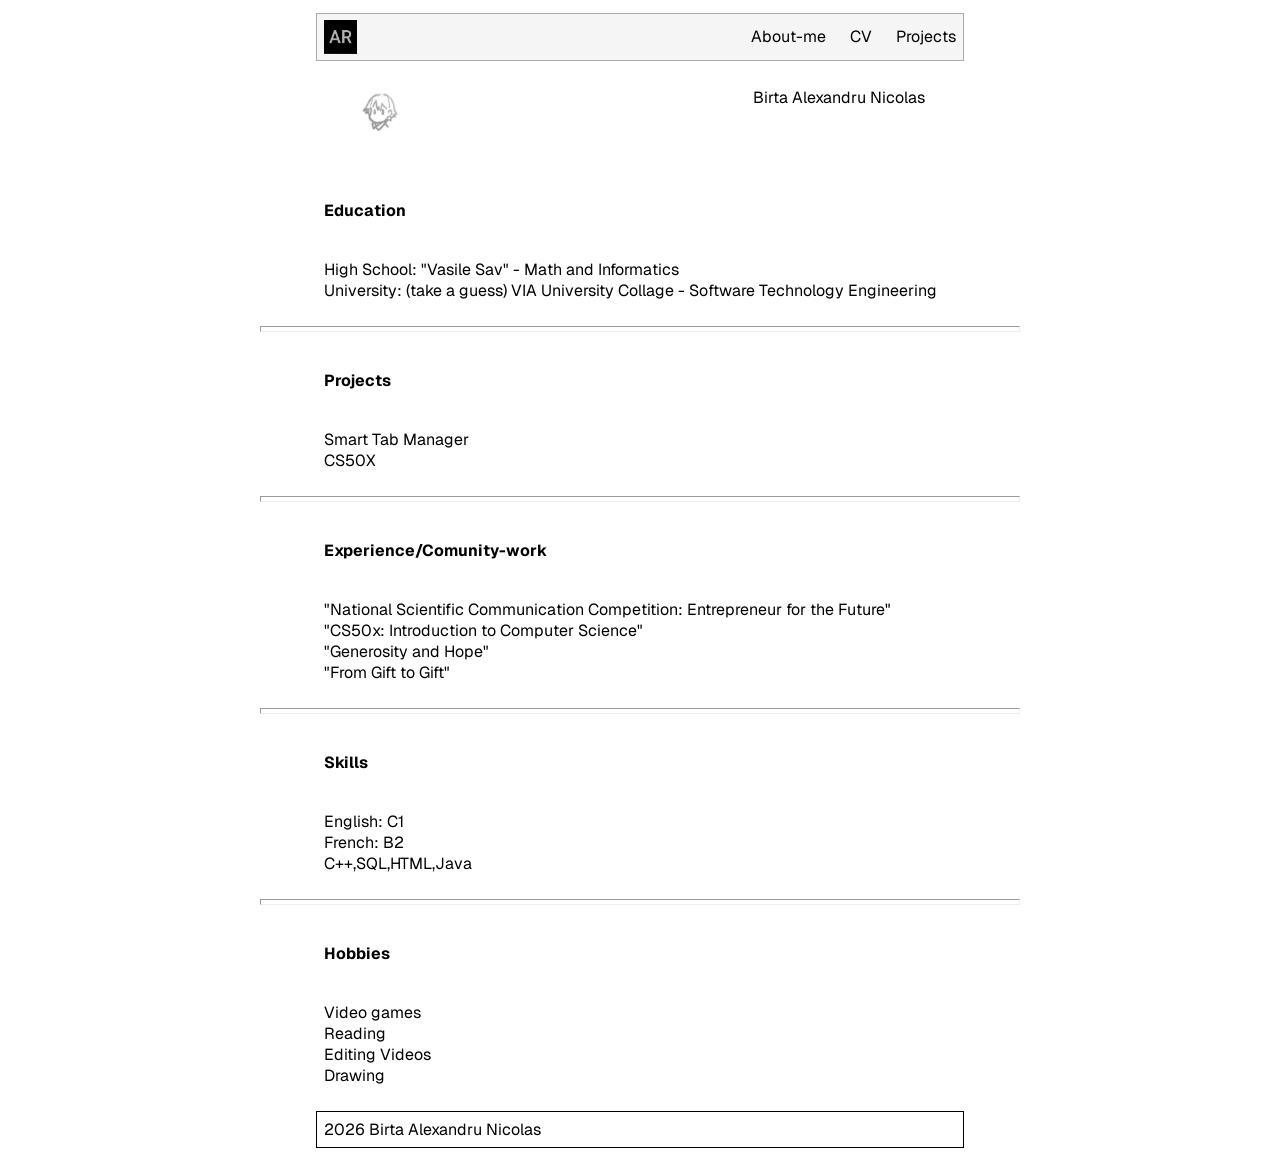
==== index.html @ d087183c "Rename CV.html to index.html" ====
<!DOCTYPE html>
<html lang="en">

<head>
    <meta charset="utf-8">
    <title>CV</title>
    <link  href="css/styles.css" type="text/css" rel="stylesheet">
</head>
<body>
    <!-- ===================== NAVBAR (same on every page) ===================== -->
    <div class="navbar">
        <div class="in-navbar">
            <img class="navbar-image" src="images/AR.png" alt="navbarimage">
            <div class="nav-links">
            <a href="About-me.html">About-me</a>
            <a href="CV.html">CV</a>
            <a href="Project.html">Projects</a>
            </div>
        </div>
    </div>
    <div>
        <div class="CV-photo-name">
            <img class="placeholder" src="images/CV-photo.jpg" width="50" height="50" alt="cvphoto">
            Birta Alexandru Nicolas
        </div>
    </div>
    <div class="Title">
        Education
    </div>
    <div class="Text">
        High School: "Vasile Sav" - Math and Informatics<br>
        University: (take a guess) VIA University Collage - Software Technology Engineering
    </div>
    <hr class="bar">
    <div class="Title">
        Projects
    </div>
    <div class="Text">
        Smart Tab Manager<br>
        CS50X
    </div>
    <hr class="bar">
    <div class="Title">
        Experience/Comunity-work
    </div>
    <div class="Text">
        "National Scientific Communication Competition: Entrepreneur for the Future"<br>
        "CS50x: Introduction to Computer Science"<br>
        "Generosity and Hope"<br>
        "From Gift to Gift"<br>
    </div>
    <hr class="bar">
    <div class="Title">
        Skills
    </div>
    <div class="Text">
        English: C1 <br>
        French: B2 <br>
        C++,SQL,HTML,Java<br>
    </div>
    <hr class="bar">
    <div class="Title">
        Hobbies
    </div>
    <div class="Text">
        Video games<br>
        Reading<br>
        Editing Videos<br>
        Drawing
    </div>
    <!-- ===================== FOOTER (same on every page) ===================== -->
    <footer class="footer">
        <div>
            <span>2026 Birta Alexandru Nicolas</span>
        </div>
    </footer>
</body>
</html>
---- css/styles.css ----
@import url('https://fonts.googleapis.com/css2?family=Geist:wght@100..900&display=swap');
body
{
    font-family: "Geist";
}
.navbar 
{
    padding: 5pt;
    border-style: solid;
    border-width: 1pt;
    border-color: rgb(172, 171, 171);
    text-align: center;
    width: 50%;
    margin: 0 auto;
    margin-top: 1%;
    margin-bottom: 2%;
    height: 10%;
    background-color: whitesmoke;
}
a {
  text-decoration: none;
  color: inherit;
}   
.in-navbar
{
    display: flex;
    justify-content: space-between;
    align-items: center;
}
.nav-links {
  display: flex;
  gap: 1.5rem;                
  align-items: center;
}
.Title
{
    font-weight: bold;
    width: 50%;
    margin: 0 auto;
    margin-top: 3%;
    margin-bottom: 3%;
}
.fix
{
    width: 50%;
    margin: 0 auto;
}
.name-box
{
    display: grid;
    grid-template-columns: auto auto;
    align-content: start;
}
.black-box
{
    display: flex;
    align-items: center;
    padding: 2pt;
    background-color: black;
    color:white;
    margin-bottom: 3%;
    margin-top: 3%;
}
.Text
{
    width: 50%;
    margin: 0 auto;
    margin-top: 2%;
    margin-bottom: 2%;
}
.CV-photo-name
{
    display:flex;
    grid-template-columns: auto auto;
    justify-content: space-evenly;
    margin-top: 1%;
    margin-bottom: 5%;
}
.navbar-image
{
    width:25pt;
    height:25pt
}
.bar
{
    width: 60%;
    height: 4px;
}
.image-grid
{
    width: 24%;
    height: 24%;
}
.footer
{
    padding: 5pt;
    border-style: solid;
    border-width: 1pt;
    width: 50%;
    margin: 0 auto;
    margin-top: 1%;
    margin-bottom: 2%;
    height: 10%;
}
@media (min-width: 768px) and (max-width: 1023px)
{
    .navbar
    {
        width: 80%;
    }
    .Title
    {
        width: 80%;
    }
    .fix
    {
        width: 80%;
    }
    .Text
    {
        width: 80%;
    }
    .images-inGrid
    {
        width: 100%;
        height: auto;
        grid-template-columns: auto auto auto auto;
        grid-template-rows: auto;
        gap: 5pt;
    }
    .CV-photo-name
    {
        flex-wrap: wrap;
    }
}
@media (max-width: 767px)
{
    .navbar
    {
        width: 92%;
        height: auto;
    }
    .in-navbar
    {
        flex-wrap: wrap;
        row-gap: 8pt;
    }
    .nav-links
    {
        gap: 0.75rem;
    }
    .Title
    {
        width: 90%;
    }
    .fix
    {
        width: 90%;
    }
    .Text
    {
        width: 90%;
    }
    .name-box
    {
        grid-template-columns: auto;
    }
    .images-inGrid
    {
        width: 100%;
        height: auto;
        grid-template-columns: auto auto;
        grid-template-rows: auto auto;
        gap: 5pt;
    }
    .CV-photo-name
    {
        flex-direction: column;
        align-items: center;
    }
}
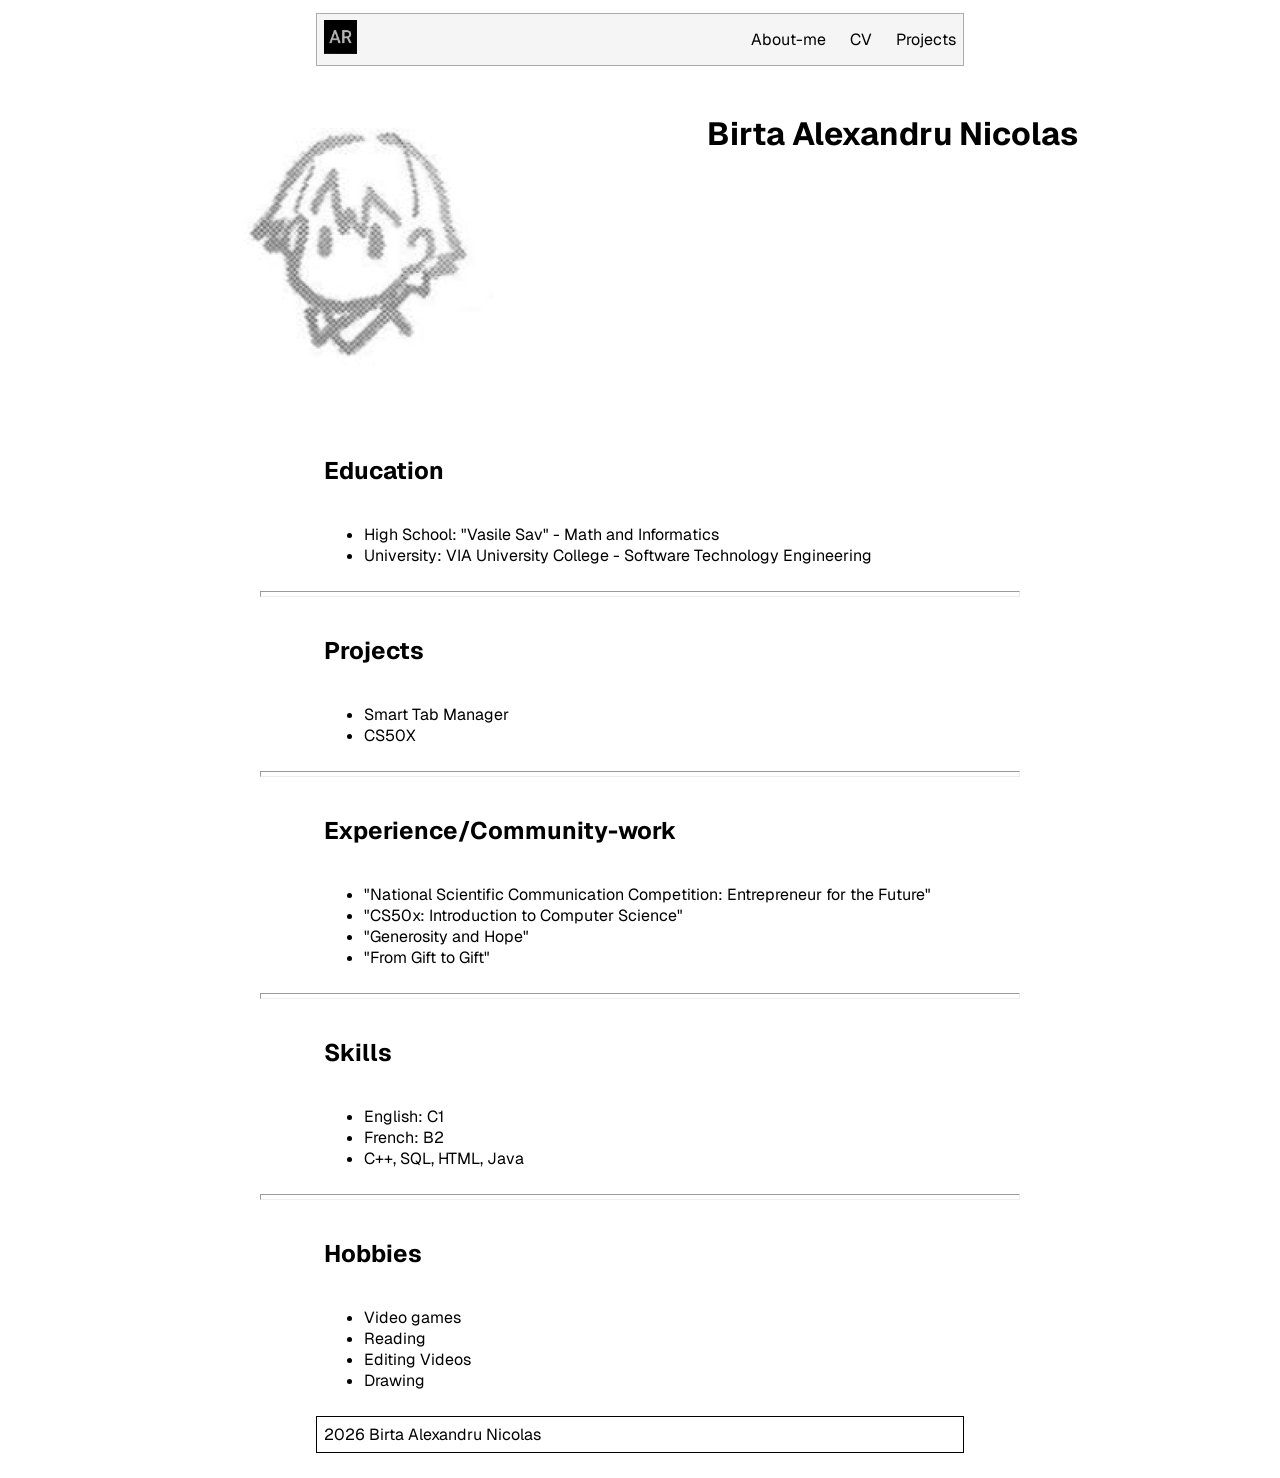
==== commit 16513c1e: "Add files via upload" ====
--- a/index.html
+++ b/index.html
@@ -3,76 +3,99 @@
 
 <head>
     <meta charset="utf-8">
+    <meta name="viewport" content="width=device-width, initial-scale=1">
     <title>CV</title>
-    <link  href="css/styles.css" type="text/css" rel="stylesheet">
+    <link href="css/styles.css" type="text/css" rel="stylesheet">
 </head>
 <body>
+
     <!-- ===================== NAVBAR (same on every page) ===================== -->
-    <div class="navbar">
+    <header class="navbar">
         <div class="in-navbar">
-            <img class="navbar-image" src="images/AR.png" alt="navbarimage">
-            <div class="nav-links">
-            <a href="About-me.html">About-me</a>
-            <a href="CV.html">CV</a>
-            <a href="Project.html">Projects</a>
+            <a href="About-me.html">
+                <img class="navbar-image" src="images/AR.png" alt="navbarimage">
+            </a>
+            <nav class="nav-links" aria-label="Main navigation">
+                <a href="About-me.html">About-me</a>
+                <a href="index.html" class="active">CV</a>
+                <a href="Project.html">Projects</a>
+            </nav>
+        </div>
+    </header>
+
+    <main>
+        <div class="CV-photo-name">
+            <img class="placeholder" src="images/CV-photo.jpg" alt="cvphoto">
+            <h1>Birta Alexandru Nicolas</h1>
+        </div>
+
+        <!-- ===================== Each row below is a CSS Grid: label | content ===================== -->
+        <section class="cv-section">
+            <h2 class="Title">Education</h2>
+            <div class="Text">
+                <ul>
+                    <li>High School: "Vasile Sav" - Math and Informatics</li>
+                    <li>University: VIA University College - Software Technology Engineering</li>
+                </ul>
             </div>
-        </div>
-    </div>
-    <div>
-        <div class="CV-photo-name">
-            <img class="placeholder" src="images/CV-photo.jpg" width="50" height="50" alt="cvphoto">
-            Birta Alexandru Nicolas
-        </div>
-    </div>
-    <div class="Title">
-        Education
-    </div>
-    <div class="Text">
-        High School: "Vasile Sav" - Math and Informatics<br>
-        University: (take a guess) VIA University Collage - Software Technology Engineering
-    </div>
-    <hr class="bar">
-    <div class="Title">
-        Projects
-    </div>
-    <div class="Text">
-        Smart Tab Manager<br>
-        CS50X
-    </div>
-    <hr class="bar">
-    <div class="Title">
-        Experience/Comunity-work
-    </div>
-    <div class="Text">
-        "National Scientific Communication Competition: Entrepreneur for the Future"<br>
-        "CS50x: Introduction to Computer Science"<br>
-        "Generosity and Hope"<br>
-        "From Gift to Gift"<br>
-    </div>
-    <hr class="bar">
-    <div class="Title">
-        Skills
-    </div>
-    <div class="Text">
-        English: C1 <br>
-        French: B2 <br>
-        C++,SQL,HTML,Java<br>
-    </div>
-    <hr class="bar">
-    <div class="Title">
-        Hobbies
-    </div>
-    <div class="Text">
-        Video games<br>
-        Reading<br>
-        Editing Videos<br>
-        Drawing
-    </div>
+        </section>
+        <hr class="bar">
+
+        <section class="cv-section">
+            <h2 class="Title">Projects</h2>
+            <div class="Text">
+                <ul>
+                    <li>Smart Tab Manager</li>
+                    <li>CS50X</li>
+                </ul>
+            </div>
+        </section>
+        <hr class="bar">
+
+        <section class="cv-section">
+            <h2 class="Title">Experience/Community-work</h2>
+            <div class="Text">
+                <ul>
+                    <li>"National Scientific Communication Competition: Entrepreneur for the Future"</li>
+                    <li>"CS50x: Introduction to Computer Science"</li>
+                    <li>"Generosity and Hope"</li>
+                    <li>"From Gift to Gift"</li>
+                </ul>
+            </div>
+        </section>
+        <hr class="bar">
+
+        <section class="cv-section">
+            <h2 class="Title">Skills</h2>
+            <div class="Text">
+                <ul>
+                    <li>English: C1</li>
+                    <li>French: B2</li>
+                    <li>C++, SQL, HTML, Java</li>
+                </ul>
+            </div>
+        </section>
+        <hr class="bar">
+
+        <section class="cv-section">
+            <h2 class="Title">Hobbies</h2>
+            <div class="Text">
+                <ul>
+                    <li>Video games</li>
+                    <li>Reading</li>
+                    <li>Editing Videos</li>
+                    <li>Drawing</li>
+                </ul>
+            </div>
+        </section>
+    </main>
+
     <!-- ===================== FOOTER (same on every page) ===================== -->
     <footer class="footer">
-        <div>
+        <div class="footer-inner">
             <span>2026 Birta Alexandru Nicolas</span>
         </div>
     </footer>
+
 </body>
-</html>
+</html>
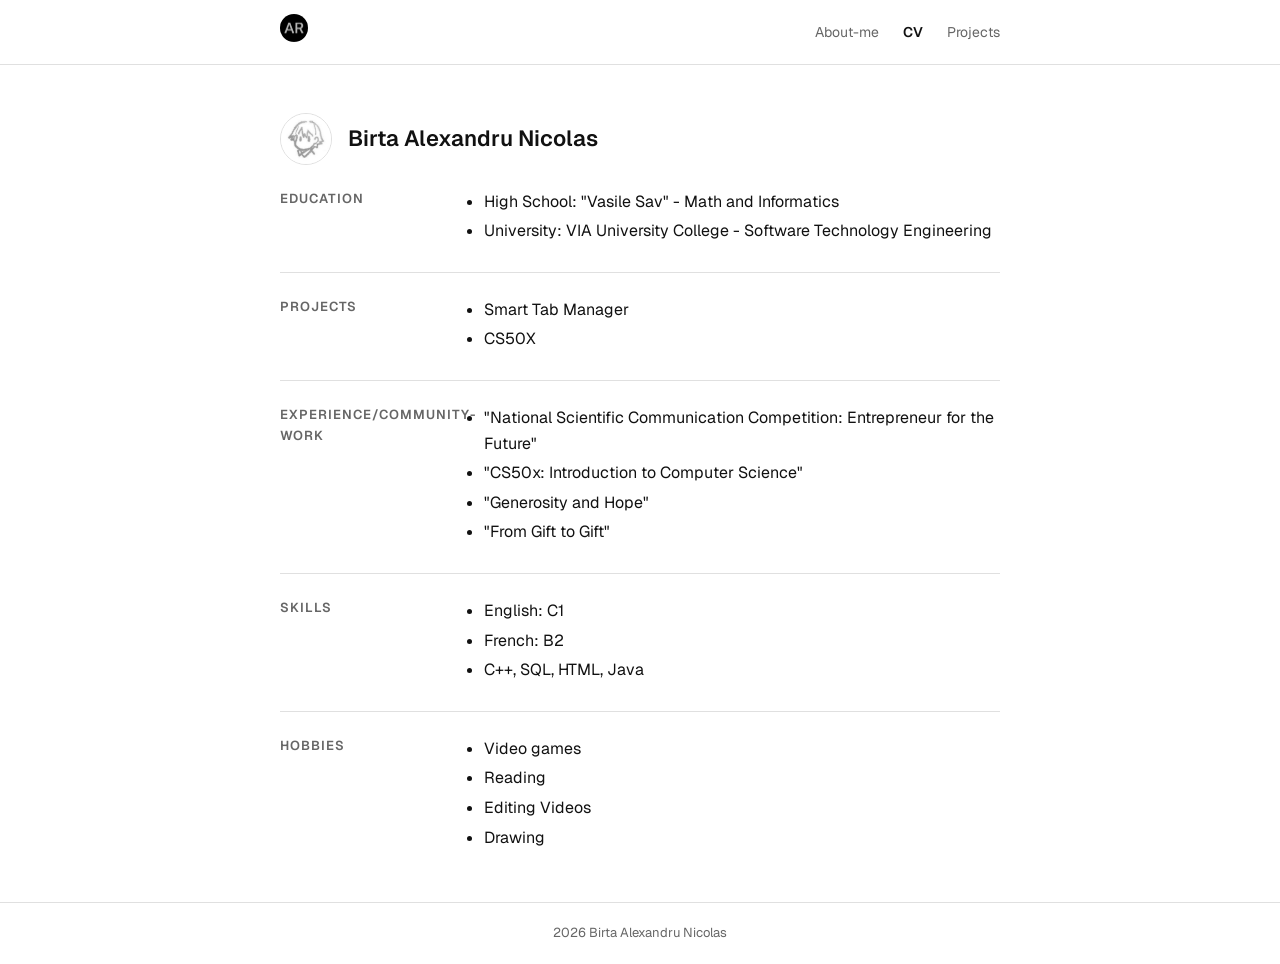
==== commit b1de1618: "Update index.html" ====
--- a/index.html
+++ b/index.html
@@ -98,4 +98,4 @@
     </footer>
 
 </body>
-</html>+</html>
--- a/css/styles.css
+++ b/css/styles.css
@@ -1,181 +1,252 @@
 @import url('https://fonts.googleapis.com/css2?family=Geist:wght@100..900&display=swap');
-body
-{
-    font-family: "Geist";
-}
-.navbar 
-{
-    padding: 5pt;
-    border-style: solid;
-    border-width: 1pt;
-    border-color: rgb(172, 171, 171);
-    text-align: center;
-    width: 50%;
-    margin: 0 auto;
-    margin-top: 1%;
-    margin-bottom: 2%;
-    height: 10%;
-    background-color: whitesmoke;
-}
+
+body {
+    margin: 0;
+    font-family: "Geist", Arial, sans-serif;
+    color: #111111;
+    line-height: 1.6;
+}
+
 a {
-  text-decoration: none;
-  color: inherit;
-}   
-.in-navbar
-{
+    text-decoration: none;
+    color: inherit;
+}
+
+img {
+    max-width: 100%;
+}
+
+ul {
+    margin: 0;
+}
+
+.navbar {
+    border-bottom: 1px solid #e0e0e0;
+}
+
+.in-navbar {
+    max-width: 720px;
+    margin: 0 auto;
+    padding: 14px 20px;
     display: flex;
     justify-content: space-between;
     align-items: center;
 }
+
+.navbar-image {
+    width: 28px;
+    height: 28px;
+    border-radius: 50%;
+}
+
 .nav-links {
-  display: flex;
-  gap: 1.5rem;                
-  align-items: center;
-}
-.Title
-{
-    font-weight: bold;
-    width: 50%;
-    margin: 0 auto;
-    margin-top: 3%;
-    margin-bottom: 3%;
-}
-.fix
-{
-    width: 50%;
-    margin: 0 auto;
-}
-.name-box
-{
+    display: flex;
+    gap: 24px;
+}
+
+.nav-links a {
+    font-size: 14px;
+    color: #666666;
+}
+
+.nav-links a.active {
+    color: #111111;
+    font-weight: 600;
+}
+.Title {
+    max-width: 720px;
+    margin: 48px auto 8px auto;
+    padding: 0 20px;
+
+    font-size: 13px;
+    font-weight: 600;
+    letter-spacing: 1px;
+    text-transform: uppercase;
+    color: #666666;
+}
+
+.Text {
+    max-width: 720px;
+    margin: 0 auto 8px auto;
+    padding: 0 20px;
+
+    font-size: 16px;
+    color: #111111;
+}
+
+.Text ul {
+    padding-left: 20px;
+}
+
+.Text li {
+    margin-bottom: 4px;
+}
+
+.fix {
+    max-width: 720px;
+    margin: 0 auto;
+    padding: 0 20px;
+}
+.name-box {
+    display: flex;
+    align-items: center;
+    flex-wrap: wrap;
+    gap: 12px;
+    margin: 48px 0 12px 0;
+}
+
+.name-box .Title {
+    margin: 0;
+    padding: 0;
+    max-width: none;
+    font-size: 22px;
+    text-transform: none;
+    color: #111111;
+}
+
+.black-box {
+    display: inline-block;
+    padding: 4px 10px;
+    border-radius: 6px;
+    background-color: #111111;
+    color: #ffffff;
+    font-size: 13px;
+    font-weight: 500;
+}
+
+.image-gallery {
     display: grid;
-    grid-template-columns: auto auto;
-    align-content: start;
-}
-.black-box
-{
+    grid-template-columns: 1fr 1fr;
+    gap: 12px;
+    margin-bottom: 48px;
+}
+
+.image-grid {
+    width: 100%;
+    height: 160px;
+    object-fit: cover;
+    border-radius: 8px;
+    border: 1px solid #e0e0e0;
+}
+
+.CV-photo-name {
     display: flex;
     align-items: center;
-    padding: 2pt;
-    background-color: black;
-    color:white;
-    margin-bottom: 3%;
-    margin-top: 3%;
-}
-.Text
-{
-    width: 50%;
-    margin: 0 auto;
-    margin-top: 2%;
-    margin-bottom: 2%;
-}
-.CV-photo-name
-{
-    display:flex;
-    grid-template-columns: auto auto;
-    justify-content: space-evenly;
-    margin-top: 1%;
-    margin-bottom: 5%;
-}
-.navbar-image
-{
-    width:25pt;
-    height:25pt
-}
-.bar
-{
-    width: 60%;
-    height: 4px;
-}
-.image-grid
-{
-    width: 24%;
-    height: 24%;
-}
-.footer
-{
-    padding: 5pt;
-    border-style: solid;
-    border-width: 1pt;
-    width: 50%;
-    margin: 0 auto;
-    margin-top: 1%;
-    margin-bottom: 2%;
-    height: 10%;
-}
-@media (min-width: 768px) and (max-width: 1023px)
-{
-    .navbar
-    {
-        width: 80%;
+    gap: 16px;
+    max-width: 720px;
+    margin: 48px auto 8px auto;
+    padding: 0 20px;
+    font-size: 22px;
+    font-weight: 600;
+}
+
+.CV-photo-name h1 {
+    margin: 0;
+    font-size: inherit;
+    font-weight: inherit;
+}
+
+.placeholder {
+    width: 50px;
+    height: 50px;
+    border-radius: 50%;
+    object-fit: cover;
+    border: 1px solid #e0e0e0;
+}
+.cv-section {
+    display: grid;
+    grid-template-columns: 160px 1fr;
+    gap: 4px 24px;
+    max-width: 720px;
+    margin: 24px auto;
+    padding: 0 20px;
+}
+
+.cv-section .Title {
+    margin: 0;
+    padding: 0;
+    max-width: none;
+}
+
+.cv-section .Text {
+    margin: 0;
+    padding: 0;
+    max-width: none;
+}
+
+.bar {
+    max-width: 720px;
+    margin: 0 auto;
+    border: none;
+    border-top: 1px solid #e0e0e0;
+}
+
+.page-heading {
+    max-width: 720px;
+    margin: 48px auto 8px auto;
+    padding: 0 20px;
+    font-size: 22px;
+    font-weight: 600;
+}
+
+.projects-grid {
+    display: grid;
+    grid-template-columns: 1fr 1fr;
+    gap: 20px;
+    max-width: 720px;
+    margin: 24px auto 48px auto;
+    padding: 0 20px;
+}
+
+.project-block {
+    padding: 20px;
+    border: 1px solid #e0e0e0;
+    border-radius: 8px;
+}
+
+.project-block .Title {
+    margin: 0 0 8px 0;
+    padding: 0;
+    max-width: none;
+}
+
+.project-block .Text {
+    margin: 0;
+    padding: 0;
+    max-width: none;
+}
+
+.tech {
+    margin: 6px 0 0 0;
+    padding: 0;
+    font-size: 13px;
+    color: #666666;
+}
+
+.footer {
+    border-top: 1px solid #e0e0e0;
+    margin-top: 48px;
+}
+
+.footer-inner {
+    max-width: 720px;
+    margin: 0 auto;
+    padding: 20px;
+    text-align: center;
+    font-size: 13px;
+    color: #666666;
+}
+
+@media (max-width: 640px) {
+    .cv-section {
+        grid-template-columns: 1fr;
     }
-    .Title
-    {
-        width: 80%;
+
+    .projects-grid {
+        grid-template-columns: 1fr;
     }
-    .fix
-    {
-        width: 80%;
+
+    .image-gallery {
+        gap: 8px;
     }
-    .Text
-    {
-        width: 80%;
-    }
-    .images-inGrid
-    {
-        width: 100%;
-        height: auto;
-        grid-template-columns: auto auto auto auto;
-        grid-template-rows: auto;
-        gap: 5pt;
-    }
-    .CV-photo-name
-    {
-        flex-wrap: wrap;
-    }
-}
-@media (max-width: 767px)
-{
-    .navbar
-    {
-        width: 92%;
-        height: auto;
-    }
-    .in-navbar
-    {
-        flex-wrap: wrap;
-        row-gap: 8pt;
-    }
-    .nav-links
-    {
-        gap: 0.75rem;
-    }
-    .Title
-    {
-        width: 90%;
-    }
-    .fix
-    {
-        width: 90%;
-    }
-    .Text
-    {
-        width: 90%;
-    }
-    .name-box
-    {
-        grid-template-columns: auto;
-    }
-    .images-inGrid
-    {
-        width: 100%;
-        height: auto;
-        grid-template-columns: auto auto;
-        grid-template-rows: auto auto;
-        gap: 5pt;
-    }
-    .CV-photo-name
-    {
-        flex-direction: column;
-        align-items: center;
-    }
-}+}
